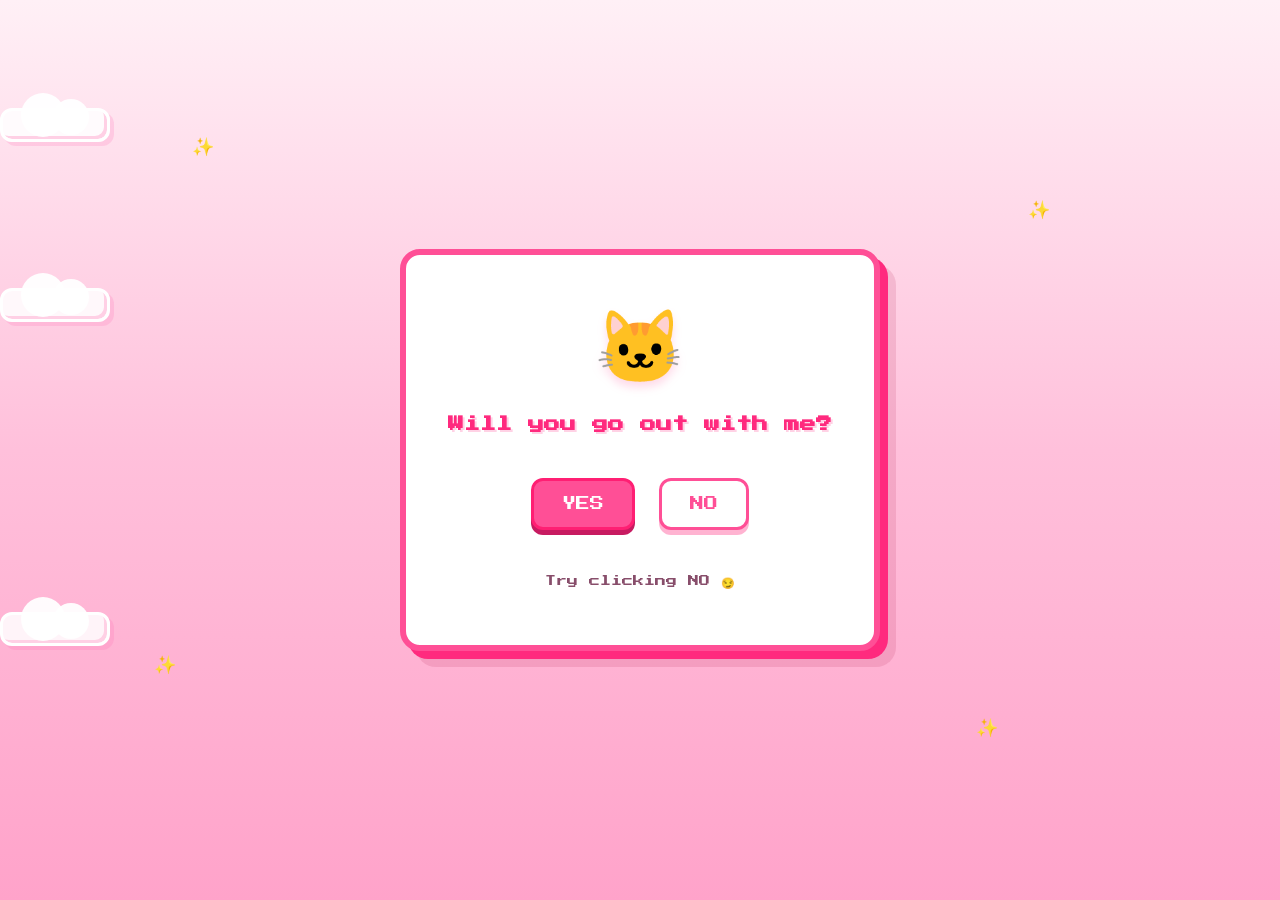
==== index.html @ 2fab9048 "first commit" ====
<!DOCTYPE html>
<html lang="en">

<head>
    <meta charset="UTF-8">
    <meta name="viewport" content="width=device-width, initial-scale=1.0">
    <title>Will You Go Out With Me?</title>

    <!-- Pixel Font -->
    <link rel="preconnect" href="https://fonts.googleapis.com">
    <link rel="preconnect" href="https://fonts.gstatic.com" crossorigin>
    <link href="https://fonts.googleapis.com/css2?family=Press+Start+2P&display=swap" rel="stylesheet">

    <link rel="stylesheet" href="style.css">
</head>

<body>

    <!-- Background Decorations -->
    <div class="bg-decorations" aria-hidden="true">
        <!-- Floating Pixel Clouds -->
        <div class="pixel-cloud cloud-1"></div>
        <div class="pixel-cloud cloud-2"></div>
        <div class="pixel-cloud cloud-3"></div>

        <!-- Rising Pixel Hearts -->
        <div class="pixel-heart heart-1">💖</div>
        <div class="pixel-heart heart-2">💗</div>
        <div class="pixel-heart heart-3">❤️</div>
        <div class="pixel-heart heart-4">💕</div>
        <div class="pixel-heart heart-5">💖</div>

        <!-- Twinkling Sparkles -->
        <div class="sparkle sparkle-1">✨</div>
        <div class="sparkle sparkle-2">✨</div>
        <div class="sparkle sparkle-3">✨</div>
        <div class="sparkle sparkle-4">✨</div>
    </div>

    <!-- Particle Overlay Container -->
    <div id="particle-container" class="particle-container" aria-hidden="true"></div>

    <main class="container">
        <!-- PAGE HOME -->
        <section id="page-home" class="page-section active">
            <div class="card">
                <div class="cat">🐱</div>

                <h1>Will you go out with me?</h1>

                <div class="buttons">
                    <button id="yesBtn">YES</button>
                    <button id="noBtn" tabindex="0">NO</button>
                </div>

                <p id="message">Try clicking NO 😏</p>
            </div>
        </section>

        <!-- PAGE SUCCESS -->
        <section id="page-success" class="page-section">
            <div class="card success-card">
                <div class="cat happy-cat">🐱</div>

                <h1 class="success-title">YAY!!</h1>

                <p class="success-subtitle">I'm so happy you said YES ❤️</p>

                <p class="success-description">
                    Terima kasih sudah memilih YES.<br>
                    Aku sudah menyiapkan kejutan kecil untukmu.
                </p>

                <div class="buttons single-button">
                    <button id="continueBtn" class="primary-btn">Continue</button>
                </div>
            </div>
        </section>
    </main>

    <script src="script.js"></script>
</body>

</html>
---- style.css ----
/* ==========================================
   Pixel Date Invitation - Retro SPA Stylesheet
   ========================================== */

/* Reset */
* {
    margin: 0;
    padding: 0;
    box-sizing: border-box;
    -webkit-tap-highlight-color: transparent;
}

/* Background */
body {
    min-height: 100vh;
    display: flex;
    justify-content: center;
    align-items: center;
    overflow: hidden;
    font-family: "Press Start 2P", monospace, cursive;
    background: linear-gradient(180deg, #fff0f6 0%, #ffc0db 50%, #ffa3ca 100%);
    position: relative;
}

.bg-decorations {
    position: fixed;
    inset: 0;
    pointer-events: none;
    z-index: 1;
    overflow: hidden;
}

/* Pixel Clouds */
.pixel-cloud {
    position: absolute;
    width: 110px;
    height: 34px;
    background: rgba(255, 255, 255, 0.85);
    border-radius: 12px;
    box-shadow:
        4px 4px 0px rgba(255, 105, 180, 0.2),
        inset -3px -3px 0px #ffd0e5;
    border: 3px solid #ffffff;
}

.pixel-cloud::before,
.pixel-cloud::after {
    content: '';
    position: absolute;
    background: rgba(255, 255, 255, 0.95);
    border-radius: 50%;
}

.pixel-cloud::before {
    width: 44px;
    height: 44px;
    top: -18px;
    left: 18px;
}

.pixel-cloud::after {
    width: 36px;
    height: 36px;
    top: -12px;
    left: 50px;
}

.cloud-1 {
    top: 12%;
    animation: floatCloud 24s linear infinite;
}

.cloud-2 {
    top: 32%;
    animation: floatCloud 34s linear infinite;
    animation-delay: -12s;
}

.cloud-3 {
    top: 68%;
    animation: floatCloud 28s linear infinite;
    animation-delay: -6s;
}

/* Floating Pixel Hearts */
.pixel-heart {
    position: absolute;
    bottom: -40px;
    font-size: 22px;
    user-select: none;
    animation: floatHeart 12s linear infinite;
    filter: drop-shadow(0 2px 4px rgba(255, 60, 120, 0.25));
}

.heart-1 {
    left: 10%;
    animation-duration: 10s;
    animation-delay: 0s;
}

.heart-2 {
    left: 28%;
    animation-duration: 14s;
    animation-delay: 3s;
    font-size: 18px;
}

.heart-3 {
    left: 55%;
    animation-duration: 11s;
    animation-delay: 1s;
}

.heart-4 {
    left: 78%;
    animation-duration: 15s;
    animation-delay: 5s;
    font-size: 24px;
}

.heart-5 {
    left: 92%;
    animation-duration: 13s;
    animation-delay: 2s;
    font-size: 20px;
}

/* Twinkling Sparkles */
.sparkle {
    position: absolute;
    font-size: 18px;
    user-select: none;
    animation: twinkle 3s ease-in-out infinite alternate;
}

.sparkle-1 {
    top: 15%;
    left: 15%;
    animation-delay: 0s;
}

.sparkle-2 {
    top: 22%;
    right: 18%;
    animation-delay: 1s;
}

.sparkle-3 {
    bottom: 25%;
    left: 12%;
    animation-delay: 1.8s;
}

.sparkle-4 {
    bottom: 18%;
    right: 22%;
    animation-delay: 0.5s;
}

/* SPA Container & Page Sections */
.container {
    position: relative;
    z-index: 2;
    display: flex;
    justify-content: center;
    align-items: center;
    padding: 20px;
    width: 100%;
    max-width: 520px;
}

.page-section {
    display: none;
    width: 100%;
    opacity: 0;
}

.page-section.active {
    display: flex;
    justify-content: center;
    align-items: center;
    opacity: 1;
}

/* Card */
.card {
    background: #ffffff;
    width: 100%;
    padding: 45px 35px;
    border: 6px solid #ff4f96;
    border-radius: 20px;
    box-shadow:
        8px 8px 0px #ff2a7e,
        16px 16px 0px rgba(180, 40, 90, 0.15);
    text-align: center;
    position: relative;
    animation:
        pop 0.6s cubic-bezier(0.175, 0.885, 0.32, 1.275) forwards,
        floatCard 4s ease-in-out infinite 0.6s;
}

.success-card {
    border-color: #ff3b8d;
    box-shadow:
        8px 8px 0px #e61f72,
        16px 16px 0px rgba(230, 31, 114, 0.18);
}

/* Character */
.cat {
    font-size: 72px;
    margin-bottom: 20px;
    display: inline-block;
    user-select: none;
    animation: catIdle 2.5s ease-in-out infinite;
    transform-origin: center bottom;
    filter: drop-shadow(0 6px 4px rgba(255, 79, 150, 0.2));
}

.happy-cat {
    animation: catHeartBounce 1.8s ease-in-out infinite;
}

/* Typography */
h1 {
    font-size: 16px;
    line-height: 1.8;
    color: #ff2a7e;
    margin-bottom: 30px;
    text-shadow: 2px 2px 0px #ffd2e5;
    word-break: break-word;
}

.success-title {
    font-size: 24px;
    color: #ff1a75;
    text-shadow: 3px 3px 0px #ffb3d1, 5px 5px 0px #ff66a3;
    margin-bottom: 18px;
    animation: pulseTitle 2s ease-in-out infinite alternate;
}

.success-subtitle {
    font-size: 12px;
    line-height: 1.8;
    color: #ff3b8d;
    margin-bottom: 20px;
    word-break: break-word;
}

.success-description {
    font-size: 11px;
    line-height: 1.8;
    color: #884e6b;
    margin-bottom: 28px;
    word-break: break-word;
}

#message {
    margin-top: 25px;
    font-size: 11px;
    line-height: 1.6;
    color: #884e6b;
    min-height: 36px;
    display: flex;
    align-items: center;
    justify-content: center;
}

/* Buttons */
.buttons {
    display: flex;
    justify-content: center;
    align-items: center;
    gap: 24px;
    position: relative;
    min-height: 70px;
}

.buttons.single-button {
    gap: 0;
    min-height: auto;
}

button {
    font-family: "Press Start 2P", monospace;
    font-size: 14px;
    padding: 16px 28px;
    border: 3px solid #ff1f73;
    cursor: pointer;
    border-radius: 12px;
    user-select: none;
    outline: none;
}

#yesBtn,
.primary-btn {
    background: #ff4f96;
    color: #ffffff;
    box-shadow: 0px 5px 0px #c71b61;
    transition: transform 0.2s cubic-bezier(0.175, 0.885, 0.32, 1.275), box-shadow 0.15s ease, background-color 0.2s ease;
    z-index: 5;
}

#yesBtn {
    transform: scale(var(--yes-scale, 1));
}

#yesBtn:hover,
.primary-btn:hover {
    background: #ff3385;
    transform: scale(var(--yes-scale, 1)) translateY(-4px);
    box-shadow: 0px 9px 0px #c71b61;
}

.primary-btn:hover {
    transform: translateY(-4px);
}

#yesBtn:active,
.primary-btn:active {
    transform: scale(var(--yes-scale, 1)) translateY(2px);
    box-shadow: 0px 3px 0px #c71b61;
}

.primary-btn:active {
    transform: translateY(2px);
}

#noBtn {
    background: #ffffff;
    border: 3px solid #ff4f96;
    color: #ff4f96;
    box-shadow: 0px 5px 0px #ffb3d1;
    position: relative;
    transition: transform 0.35s cubic-bezier(0.25, 0.8, 0.25, 1),
        box-shadow 0.15s ease;
    z-index: 10;
}

#noBtn:hover {
    box-shadow: 0px 7px 0px #ffb3d1;
}

/* Particle Container */
.particle-container {
    position: fixed;
    inset: 0;
    pointer-events: none;
    z-index: 999;
    overflow: hidden;
}

.heart-particle {
    position: fixed;
    user-select: none;
    pointer-events: none;
    z-index: 1000;
    font-size: 18px;
    animation: heartFloat 1.2s ease-out forwards;
}

/* Helper Animation Classes */
.fade-in-anim {
    animation: fadeIn 0.5s cubic-bezier(0.25, 0.8, 0.25, 1) forwards;
}

.fade-out-anim {
    animation: fadeOut 0.5s ease forwards;
}

.card-zoom-anim {
    animation: scale 0.6s cubic-bezier(0.175, 0.885, 0.32, 1.275) forwards;
}

.btn-click-anim {
    animation: buttonClick 0.25s ease forwards;
}

.shake-anim {
    animation: shakeNo 0.3s ease-in-out forwards;
}

.pop-anim {
    animation: pop 0.6s cubic-bezier(0.175, 0.885, 0.32, 1.275) forwards;
}

/* Explicit Animation Keyframes */

/* 1. fadeIn */
@keyframes fadeIn {
    0% {
        opacity: 0;
        transform: translateY(12px) scale(0.96);
    }

    100% {
        opacity: 1;
        transform: translateY(0) scale(1);
    }
}

/* 2. fadeOut */
@keyframes fadeOut {
    0% {
        opacity: 1;
        transform: scale(1);
    }

    100% {
        opacity: 0;
        transform: scale(1.06);
    }
}

/* 3. pop */
@keyframes pop {
    0% {
        transform: scale(0.5);
        opacity: 0;
    }

    100% {
        transform: scale(1);
        opacity: 1;
    }
}

/* 4. buttonClick */
@keyframes buttonClick {
    0% {
        transform: scale(var(--yes-scale, 1));
    }

    50% {
        transform: scale(calc(var(--yes-scale, 1) * 0.86));
    }

    100% {
        transform: scale(var(--yes-scale, 1));
    }
}

/* 5. heartFloat */
@keyframes heartFloat {
    0% {
        transform: translateY(0) translateX(0) scale(0.6) rotate(0deg);
        opacity: 1;
    }

    50% {
        opacity: 1;
        transform: translateY(-55px) translateX(var(--sway, 16px)) scale(1.15) rotate(15deg);
    }

    100% {
        transform: translateY(-120px) translateX(calc(var(--sway, 16px) * -1)) scale(0.4) rotate(-15deg);
        opacity: 0;
    }
}

/* 6. scale */
@keyframes scale {
    0% {
        transform: scale(1);
    }

    50% {
        transform: scale(1.08);
    }

    100% {
        transform: scale(1.04);
    }
}

/* 7. shakeNo */
@keyframes shakeNo {

    0%,
    100% {
        transform: translate(var(--no-x, 0px), var(--no-y, 0px)) rotate(0deg);
    }

    20% {
        transform: translate(calc(var(--no-x, 0px) - 5px), var(--no-y, 0px)) rotate(-4deg);
    }

    40% {
        transform: translate(calc(var(--no-x, 0px) + 5px), var(--no-y, 0px)) rotate(4deg);
    }

    60% {
        transform: translate(calc(var(--no-x, 0px) - 3px), var(--no-y, 0px)) rotate(-2deg);
    }

    80% {
        transform: translate(calc(var(--no-x, 0px) + 3px), var(--no-y, 0px)) rotate(2deg);
    }
}

/* Background & Character Idle Keyframes */
@keyframes floatCard {

    0%,
    100% {
        transform: translateY(0);
    }

    50% {
        transform: translateY(-8px);
    }
}

@keyframes catIdle {

    0%,
    100% {
        transform: translateY(0) rotate(-3deg);
    }

    50% {
        transform: translateY(-10px) rotate(3deg);
    }
}

@keyframes catHeartBounce {

    0%,
    100% {
        transform: translateY(0) scale(1) rotate(0deg);
    }

    25% {
        transform: translateY(-14px) scale(1.1) rotate(-5deg);
    }

    50% {
        transform: translateY(-4px) scale(0.98) rotate(3deg);
    }

    75% {
        transform: translateY(-8px) scale(1.04) rotate(-2deg);
    }
}

@keyframes pulseTitle {
    0% {
        transform: scale(1);
    }

    100% {
        transform: scale(1.06);
    }
}

@keyframes floatCloud {
    0% {
        transform: translateX(-150px);
    }

    100% {
        transform: translateX(calc(100vw + 150px));
    }
}

@keyframes floatHeart {
    0% {
        transform: translateY(0) rotate(0deg);
        opacity: 0;
    }

    10% {
        opacity: 0.8;
    }

    90% {
        opacity: 0.8;
    }

    100% {
        transform: translateY(-105vh) rotate(360deg);
        opacity: 0;
    }
}

@keyframes twinkle {
    0% {
        transform: scale(0.6) rotate(0deg);
        opacity: 0.3;
    }

    50% {
        transform: scale(1.2) rotate(15deg);
        opacity: 1;
    }

    100% {
        transform: scale(0.6) rotate(-15deg);
        opacity: 0.3;
    }
}

/* Responsive */
@media (max-width: 600px) {
    .card {
        padding: 32px 20px;
        border-width: 5px;
        box-shadow: 6px 6px 0px #ff2a7e, 12px 12px 0px rgba(180, 40, 90, 0.15);
    }

    .cat {
        font-size: 56px;
        margin-bottom: 15px;
    }

    h1 {
        font-size: 13px;
        line-height: 1.7;
        margin-bottom: 25px;
    }

    .success-title {
        font-size: 20px;
        margin-bottom: 14px;
    }

    .success-subtitle {
        font-size: 10px;
        margin-bottom: 18px;
    }

    .success-description {
        font-size: 10px;
        margin-bottom: 24px;
    }

    button {
        font-size: 12px;
        padding: 14px 22px;
    }

    .buttons {
        gap: 16px;
    }

    #message {
        font-size: 10px;
    }
}

@media (max-width: 380px) {
    h1 {
        font-size: 11px;
    }

    .success-title {
        font-size: 18px;
    }

    button {
        font-size: 10px;
        padding: 12px 16px;
    }
}
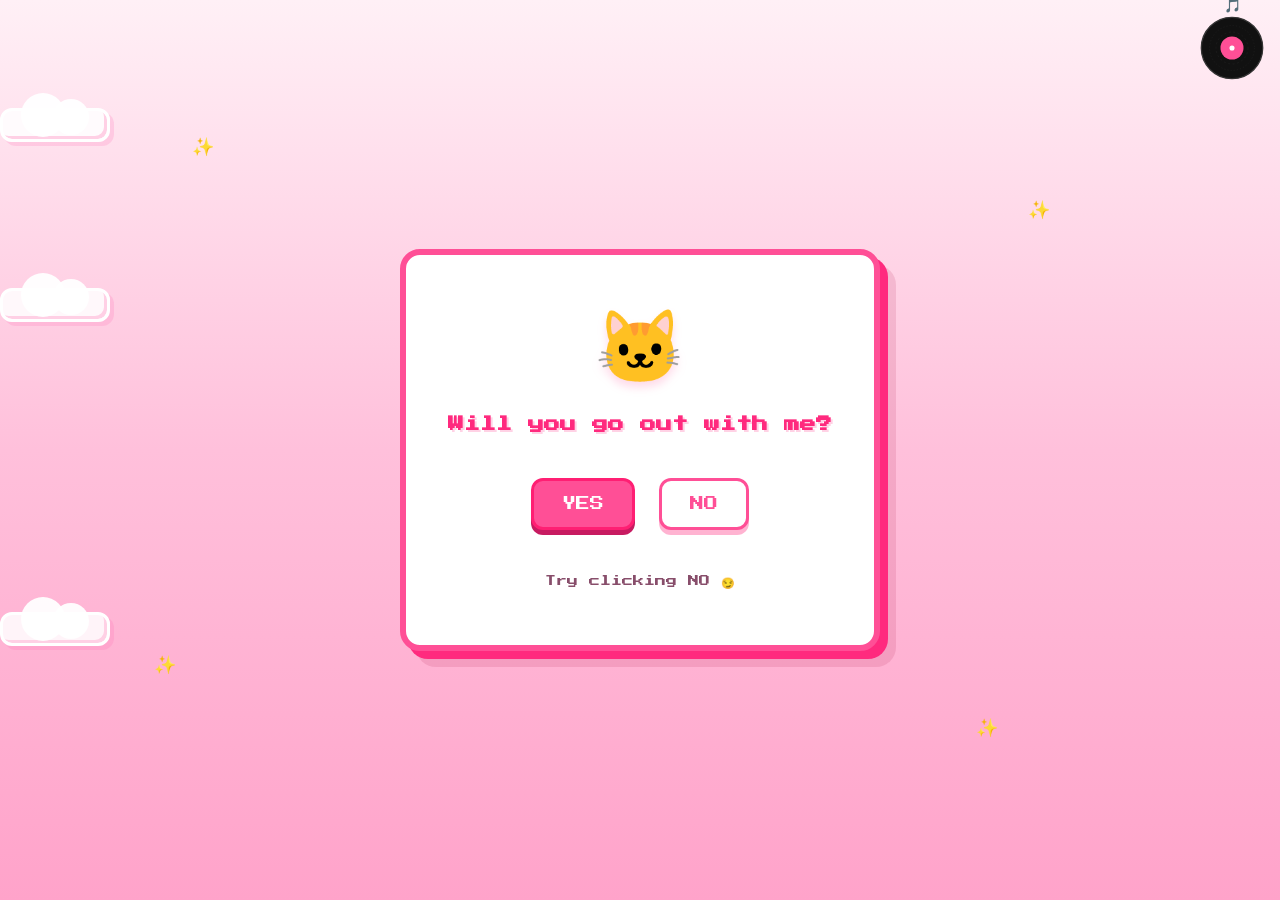
==== commit 9835d2fb: "add music and coupon" ====
--- a/index.html
+++ b/index.html
@@ -16,9 +16,26 @@
 
 <body>
 
-    <!-- Background Decorations -->
-    <div class="bg-decorations" aria-hidden="true">
-        <!-- Floating Pixel Clouds -->
+    <!-- Background Music -->
+    <audio id="bgMusic" loop>
+        <source src="music.mp3" type="audio/mpeg">
+    </audio>
+
+    <!-- Sound Toggle (Vinyl Record) -->
+    <button id="soundToggle" class="vinyl-icon" aria-label="Toggle sound" title="Sound: On" aria-pressed="false" type="button">
+        <svg class="vinyl-svg" viewBox="0 0 100 100" width="64" height="64">
+            <circle cx="50" cy="50" r="48" fill="#111" stroke="#333" stroke-width="2" />
+            <circle cx="50" cy="50" r="35" fill="none" stroke="#222" stroke-width="1" stroke-dasharray="2 3" />
+            <circle cx="50" cy="50" r="25" fill="none" stroke="#222" stroke-width="1" stroke-dasharray="3 4" />
+            <circle cx="50" cy="50" r="18" fill="#ff4f96" />
+            <circle cx="50" cy="50" r="4" fill="#ffffff" />
+        </svg>
+        <div class="vinyl-note">🎵</div>
+    </button>
+
+<!-- Background Decorations -->
+<div class="bg-decorations" aria-hidden="true">
+    <!-- Floating Pixel Clouds -->
         <div class="pixel-cloud cloud-1"></div>
         <div class="pixel-cloud cloud-2"></div>
         <div class="pixel-cloud cloud-3"></div>
@@ -72,7 +89,61 @@
                 </p>
 
                 <div class="buttons single-button">
-                    <button id="continueBtn" class="primary-btn">Continue</button>
+                    <button id="continueBtn" class="primary-btn">Buka Hadiah</button>
+                </div>
+            </div>
+        </section>
+
+        <!-- PAGE COUPONS -->
+        <section id="page-coupons" class="page-section">
+            <div class="card success-card">
+                <div class="cat happy-cat">🐱</div>
+
+                <h1 class="success-title">Hadiah untukmu 🎁</h1>
+
+                <p class="success-subtitle">Kupon pacaran spesial buat kamu</p>
+
+                <div class="coupons-grid">
+                    <div class="coupon" id="coupon-1">
+                        <div class="coupon-top">🎫</div>
+                        <h3 class="coupon-title">Free Hug</h3>
+                        <p class="coupon-desc">Pelukan hangat kapan saja kamu butuhkan</p>
+                        <button class="coupon-btn" data-coupon="1">Claim</button>
+                    </div>
+                    <div class="coupon" id="coupon-2">
+                        <div class="coupon-top">🎫</div>
+                        <h3 class="coupon-title">Dinner Date</h3>
+                        <p class="coupon-desc">Makan malam bareng di restoran favoritmu</p>
+                        <button class="coupon-btn" data-coupon="2">Claim</button>
+                    </div>
+                    <div class="coupon" id="coupon-3">
+                        <div class="coupon-top">🎫</div>
+                        <h3 class="coupon-title">Cinema Date</h3>
+                        <p class="coupon-desc">Nonton bioskop + popcorn besar</p>
+                        <button class="coupon-btn" data-coupon="3">Claim</button>
+                    </div>
+                    <div class="coupon" id="coupon-4">
+                        <div class="coupon-top">🎫</div>
+                        <h3 class="coupon-title">Coffee Date</h3>
+                        <p class="coupon-desc">Ngopi bareng di kafe favorit</p>
+                        <button class="coupon-btn" data-coupon="4">Claim</button>
+                    </div>
+                    <div class="coupon" id="coupon-5">
+                        <div class="coupon-top">🎫</div>
+                        <h3 class="coupon-title">Walk Date</h3>
+                        <p class="coupon-desc">Jalan-jalan bareng di taman sambil bercerita</p>
+                        <button class="coupon-btn" data-coupon="5">Claim</button>
+                    </div>
+                    <div class="coupon" id="coupon-6">
+                        <div class="coupon-top">🎫</div>
+                        <h3 class="coupon-title">Game Date</h3>
+                        <p class="coupon-desc">Main game bareng di kafe atau rumah, seru banget</p>
+                        <button class="coupon-btn" data-coupon="6">Claim</button>
+                    </div>
+                </div>
+
+                <div class="buttons single-button">
+                    <button id="backFromCouponsBtn" class="primary-btn">Kembali ke Awal</button>
                 </div>
             </div>
         </section>
--- a/style.css
+++ b/style.css
@@ -16,10 +16,10 @@
     display: flex;
     justify-content: center;
     align-items: center;
-    overflow: hidden;
     font-family: "Press Start 2P", monospace, cursive;
     background: linear-gradient(180deg, #fff0f6 0%, #ffc0db 50%, #ffa3ca 100%);
     position: relative;
+    overflow-y: auto;
 }
 
 .bg-decorations {
@@ -290,6 +290,8 @@
     border-radius: 12px;
     user-select: none;
     outline: none;
+    touch-action: manipulation;
+    -webkit-tap-highlight-color: transparent;
 }
 
 #yesBtn,
@@ -359,6 +361,56 @@
     animation: heartFloat 1.2s ease-out forwards;
 }
 
+/* Sound Toggle (Vinyl Record) */
+.vinyl-icon {
+    position: fixed;
+    top: 16px;
+    right: 16px;
+    width: 64px;
+    height: 64px;
+    z-index: 1000;
+    pointer-events: auto;
+    cursor: pointer;
+    padding: 0;
+    border: none;
+    background: transparent;
+    display: flex;
+    justify-content: center;
+    align-items: center;
+    animation: vinylSpin 4s linear infinite;
+}
+
+.vinyl-icon.paused {
+    animation-play-state: paused;
+}
+
+.vinyl-svg {
+    width: 100%;
+    height: 100%;
+    transition: transform 0.5s ease;
+}
+
+.vinyl-note {
+    position: absolute;
+    top: -20px;
+    left: 50%;
+    transform: translateX(-50%);
+    font-size: 14px;
+    color: #ff4f96;
+    pointer-events: none;
+    animation: vinylNoteBounce 2s ease-in-out infinite;
+}
+
+@keyframes vinylSpin {
+    from { transform: rotate(0deg); }
+    to { transform: rotate(360deg); }
+}
+
+@keyframes vinylNoteBounce {
+    0%, 100% { transform: translateX(-50%) translateY(0); }
+    50% { transform: translateX(-50%) translateY(-4px); }
+}
+
 /* Helper Animation Classes */
 .fade-in-anim {
     animation: fadeIn 0.5s cubic-bezier(0.25, 0.8, 0.25, 1) forwards;
@@ -382,6 +434,88 @@
 
 .pop-anim {
     animation: pop 0.6s cubic-bezier(0.175, 0.885, 0.32, 1.275) forwards;
+}
+
+/* Coupons Grid */
+.coupons-grid {
+    display: grid;
+    grid-template-columns: repeat(auto-fit, minmax(200px, 1fr));
+    gap: 20px;
+    margin: 30px 0;
+}
+
+/* Coupon Card */
+.coupon {
+    background: #ffffff;
+    border: 4px solid #ff4f96;
+    border-radius: 20px;
+    padding: 20px 16px;
+    text-align: center;
+    position: relative;
+    box-shadow:
+        8px 8px 0px #ff2a7e,
+        16px 16px 0px rgba(180, 40, 90, 0.15);
+    transition: transform 0.2s ease, opacity 0.3s ease;
+}
+
+.coupon:hover {
+    transform: translateY(-4px);
+}
+
+.coupon-top {
+    font-size: 26px;
+    margin-bottom: 12px;
+    display: block;
+}
+
+.coupon-title {
+    font-size: 14px;
+    color: #ff2a7e;
+    margin-bottom: 10px;
+    line-height: 1.3;
+}
+
+.coupon-desc {
+    font-size: 11px;
+    color: #884e6b;
+    margin-bottom: 18px;
+    line-height: 1.5;
+}
+
+.coupon-btn {
+    font-family: "Press Start 2P", monospace;
+    font-size: 10px;
+    padding: 10px 16px;
+    border: 3px solid #c71b61;
+    border-radius: 10px;
+    cursor: pointer;
+    background: #ff4f96;
+    color: #ffffff;
+    box-shadow: 0px 4px 0px #c71b61;
+    transition: transform 0.15s ease, background-color 0.2s ease;
+}
+
+.coupon-btn:hover {
+    background: #ff3385;
+    transform: translateY(-2px);
+    box-shadow: 0px 8px 0px #c71b61;
+}
+
+.coupon-btn:active {
+    transform: translateY(2px);
+    box-shadow: 0px 2px 0px #c71b61;
+}
+
+.coupon-btn.claimed {
+    background: #884e6b;
+    border-color: #884e6b;
+    box-shadow: 0px 4px 0px #5d3a4b;
+    cursor: not-allowed;
+}
+
+.coupon.redeemed {
+    opacity: 0.6;
+    filter: grayscale(0.6);
 }
 
 /* Explicit Animation Keyframes */
@@ -646,6 +780,41 @@
     #message {
         font-size: 10px;
     }
+
+    .coupons-grid {
+        grid-template-columns: 1fr;
+        gap: 16px;
+        margin: 20px 0;
+    }
+
+    .coupon {
+        padding: 16px 12px;
+    }
+
+    .coupon-title {
+        font-size: 13px;
+    }
+
+    .coupon-desc {
+        font-size: 10px;
+    }
+
+    .coupon-btn {
+        font-size: 9px;
+        padding: 8px 14px;
+    }
+
+    .vinyl-icon {
+        top: 12px;
+        right: 12px;
+        width: 52px;
+        height: 52px;
+    }
+
+    .vinyl-note {
+        top: -16px;
+        font-size: 12px;
+    }
 }
 
 @media (max-width: 380px) {
@@ -661,4 +830,29 @@
         font-size: 10px;
         padding: 12px 16px;
     }
+
+    .coupon-title {
+        font-size: 12px;
+    }
+
+    .coupon-desc {
+        font-size: 9px;
+    }
+
+    .coupon-btn {
+        font-size: 8px;
+        padding: 7px 12px;
+    }
+
+    .vinyl-icon {
+        top: 10px;
+        right: 10px;
+        width: 48px;
+        height: 48px;
+    }
+
+    .vinyl-note {
+        top: -14px;
+        font-size: 11px;
+    }
 }
